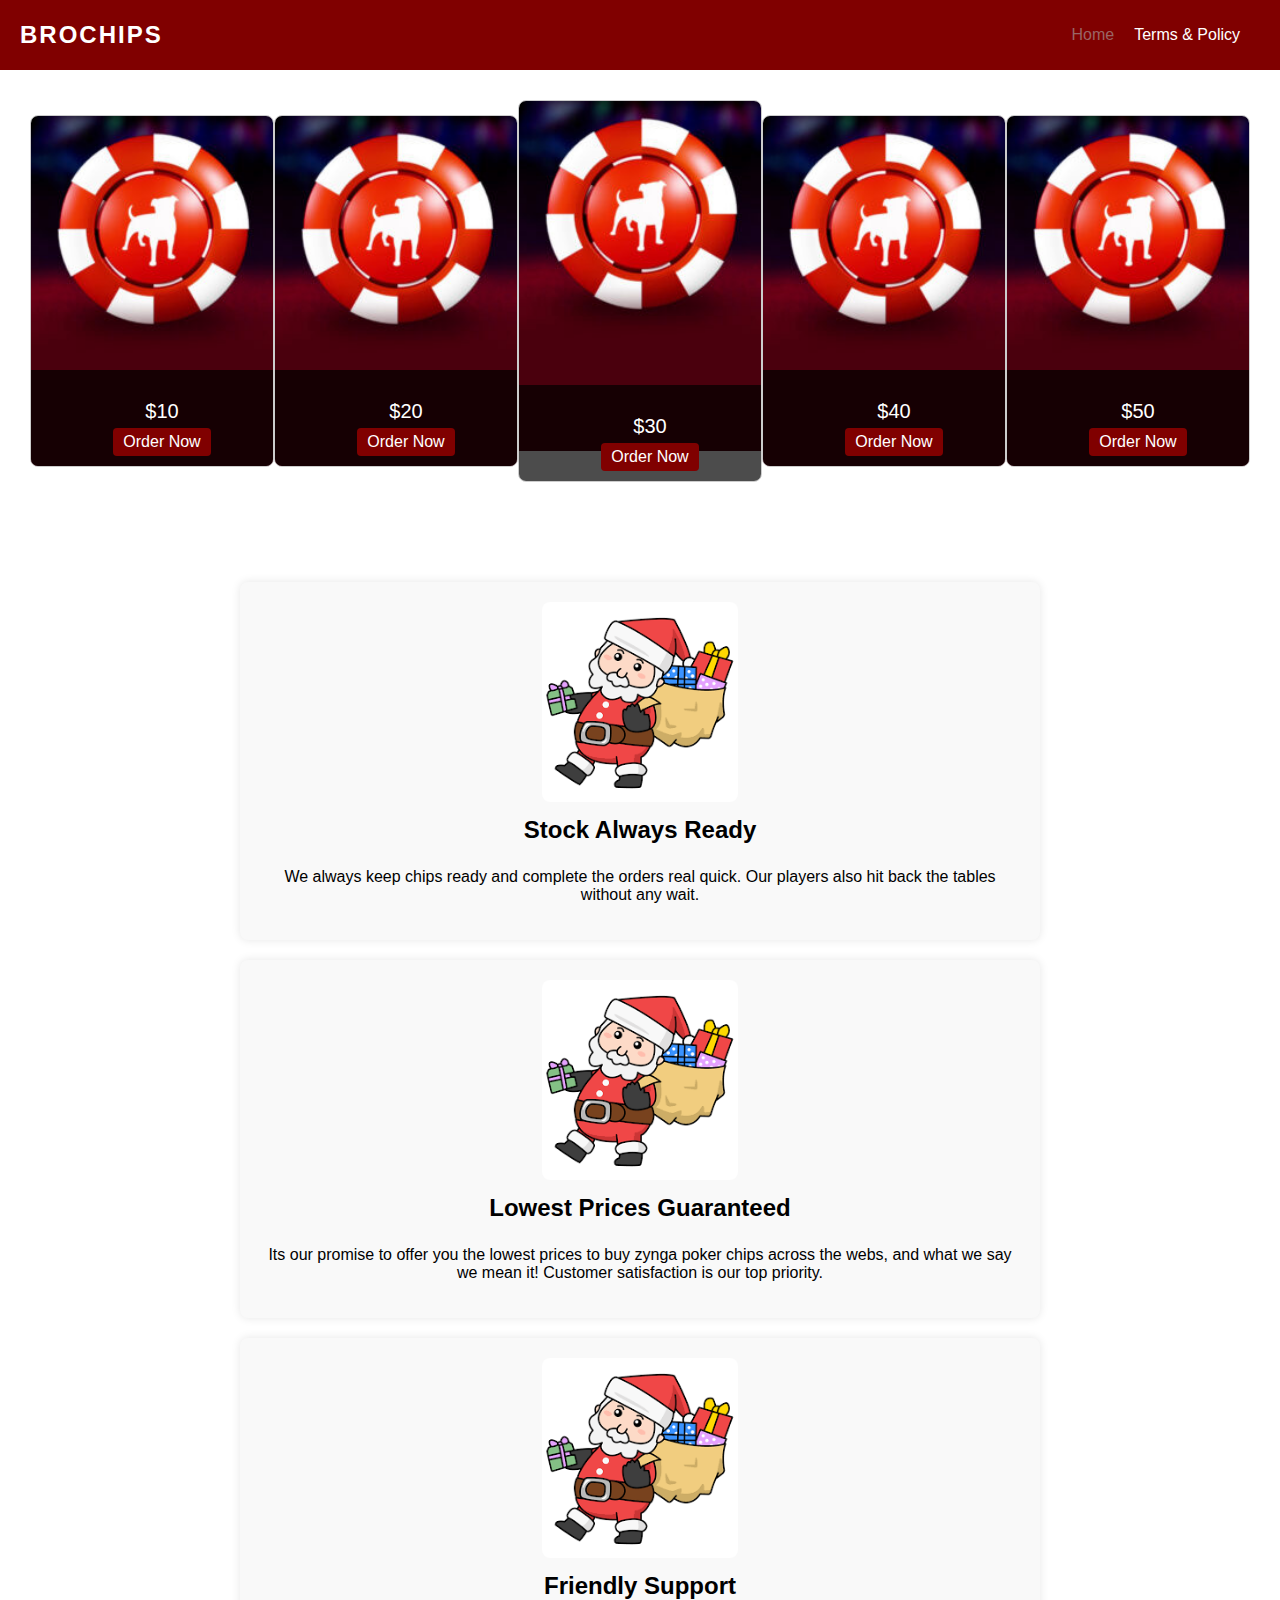
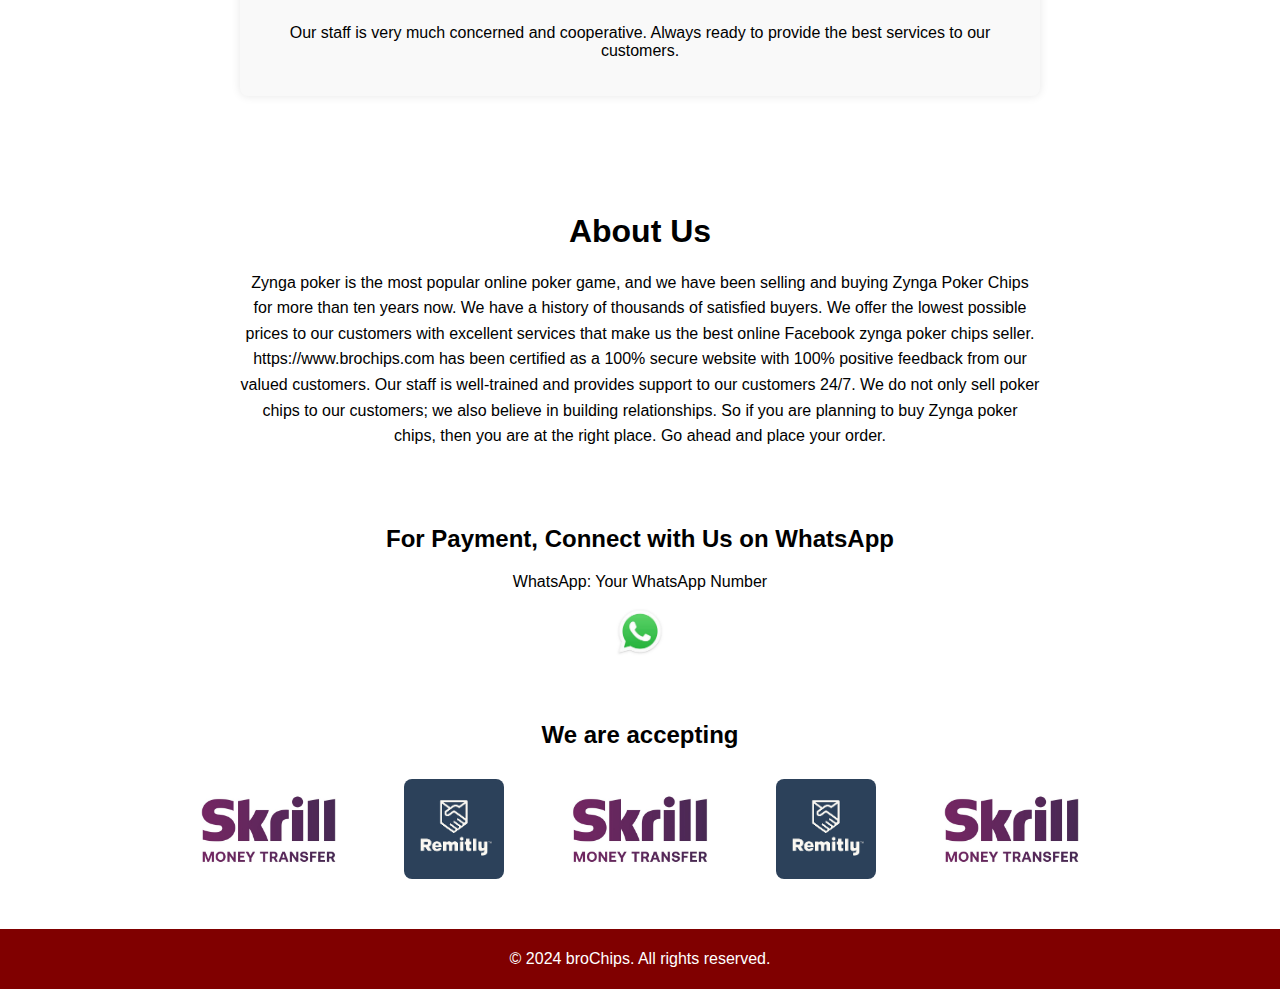
==== index.html @ 142a10ab "index___addtions" ====
<!DOCTYPE html>
<html lang="en">
<head>
    <meta charset="UTF-8">
    <meta name="viewport" content="width=device-width, initial-scale=1.0">
    <title>broChips Portfolio</title>
    <link rel="stylesheet" href="css/style.css">
</head>
<body>
    <header>
        <div class="container">
            <nav class="navbar">
                <div class="logo">
                    broChips
                </div>
                <ul class="nav-links">
                    <li class="active"><a href="index.html">Home</a></li>
                    <li><a href="termsAndPolicy.html">Terms & Policy</a></li>
                </ul>
            </nav>
        </div>
    </header>
    
    <div class="container">
    <main>
        <section id="pricing" class="pricing">
            <div class="pricing-card">
                <div class="card-background"></div>
                <div class="card-content">
                    <p class="price">$10</p>
                    <button class="order-btn" onclick="redirectToWhatsApp('Your WhatsApp Number')">Order Now</button>
                </div>
            </div>
            <div class="pricing-card">
                <div class="card-background"></div>
                <div class="card-content">
                    <p class="price">$20</p>
                    <button class="order-btn" onclick="redirectToWhatsApp('Your WhatsApp Number')">Order Now</button>
                </div>
            </div>
            <div class="pricing-card" id="pricing-card-3">
                <div class="card-background"></div>
                <div class="card-content">
                    <p class="price">$30</p>
                    <button class="order-btn" onclick="redirectToWhatsApp('Your WhatsApp Number')">Order Now</button>
                </div>
            </div>
            <div class="pricing-card">
                <div class="card-background"></div>
                <div class="card-content">
                    <p class="price">$40</p>
                    <button class="order-btn" onclick="redirectToWhatsApp('Your WhatsApp Number')">Order Now</button>
                </div>
            </div>
            <div class="pricing-card">
                <div class="card-background"></div>
                <div class="card-content">
                    <p class="price">$50</p>
                    <button class="order-btn" onclick="redirectToWhatsApp('Your WhatsApp Number')">Order Now</button>
                </div>
            </div>
        </section>

        <section id="features" class="features">
            <div class="container">
                <div class="feature">
                    <img src="img/brochipssanta.png" alt="Feature 2">
                    <h3>Stock Always Ready</h3>
                    <p>We always keep chips ready and complete the orders real quick. Our players also hit back the tables without any wait.</p>
                </div>
                <div class="feature">
                    <img src="img/brochipssanta.png" alt="Feature 1">
                    <h3>Lowest Prices Guaranteed</h3>
                    <p>Its our promise to offer you the lowest prices to buy zynga poker chips across the webs, and what we say we mean it! Customer satisfaction is our top priority.</p>
                </div>
                <div class="feature">
                    <img src="img/brochipssanta.png" alt="Feature 3">
                    <h3>Friendly Support</h3>
                    <p>Our staff is very much concerned and cooperative. Always ready to provide the best services to our customers.</p>
                </div>
            </div>
        </section>
        
        
        <section id="about" class="about">
            <div class="container">
                <h2>About Us</h2>
                <div class="about-content">
                    <p>Zynga poker is the most popular online poker game, and we have been selling and buying Zynga Poker Chips for more than ten years now. We have a history of thousands of satisfied buyers.
                         We offer the lowest possible prices to our customers with excellent services that make us the best online Facebook zynga poker chips seller. https://www.brochips.com has been certified as a 100% secure website with 100%
                          positive feedback from our valued customers. Our staff is well-trained and provides support to our customers 24/7. We do not only sell poker chips to our customers; we also believe in building relationships.
                           So if you are planning to buy Zynga poker chips, then you are at the right place. Go ahead and place your order.</p>
                </div>
            </div>
        </section>
        

        <section id="payment" class="payment">
            <div class="payment-info">
                <h2>For Payment, Connect with Us on WhatsApp</h2>
                <p>WhatsApp: <span class="whatsapp-number">Your WhatsApp Number</span></p>
                <a href="https://wa.me/YourWhatsAppNumber" target="_blank"><img src="img/whatsapp.jpeg" alt="WhatsApp Logo"></a>
            </div>
        </section>
        

        <section id="accepting" class="accepting">
            <h2>We are accepting</h2>
            <div class="accepting-images">
                <img src="img/skrill.jpg" alt="Payment Method 1">
                <img src="img/remitly.png" alt="Payment Method 2">
                <img src="img/skrill.jpg" alt="Payment Method 3">
                <img src="img/remitly.png" alt="Payment Method 4">
                <img src="img/skrill.jpg" alt="Payment Method 5">
            </div>
        </section>
    </main>
    </div>

    <footer>
        <div class="container">
        <div class="footer-content">
            <p>&copy; 2024 broChips. All rights reserved.</p>
        </div>
        </div>
    </footer>

    <script>
        function redirectToWhatsApp(whatsappNumber) {
            window.location.href = "https://wa.me/" + whatsappNumber;
        }
    </script>
</body>
</html>
---- css/style.css ----
/* styles.css */
body {
    font-family: Arial, sans-serif;
    margin: 0;
    padding: 0;
}

.container {
    max-width: 1400px;
    margin: 0 auto;
}

/* Header styles */
header {
    background-color: #800000;
    color: #fff;
    padding: 10px 0;
    transition: padding 0.3s ease;
}

.logo {
    font-family: Arial, sans-serif;
    font-size: 24px;
    font-weight: bold;
    text-transform: uppercase;
    color: #fff;
    letter-spacing: 2px;
    padding: 10px 0;
}

/* Navbar styles */
.navbar {
    display: flex;
    justify-content: space-between;
    align-items: center;
    padding: 0 20px;
}

.navbar img {
    height: 50px;
}

.nav-links {
    list-style: none;
    display: flex;
}

.nav-links li {
    margin-right: 20px;
}

.nav-links li a {
    text-decoration: none;
    color: #fff;
    transition: color 0.3s ease;
}

.nav-links li.active a {
    color: #9a6565;
}

.nav-links li a:hover {
    color: #9a6565;
}

footer{
    background-color: #800000;
}
.footer-content {
    color: #fff;
    text-align: center;
    padding: 5px 0;
}

/* Pricing card styles */
.pricing {
    margin: 30px;
    display: flex;
    justify-content: space-between;
    align-items: center;
    text-align: center;
}

.pricing-card {
    flex: 1;
    position: relative;
    overflow: hidden;
    border: 1px solid #ccc;
    border-radius: 8px;
    margin-bottom: 20px;
}
#pricing-card-3{
    height: 380px;
}

.card-background {
    width: 100%;
    height: 350px;
    background-image: url("../img/zynga-bg.jpg");
    background-size: cover;
    background-position: center;
}

.card-content {
    position: absolute;
    bottom: 0;
    left: 0;
    width: 100%;
    background-color: rgba(0, 0, 0, 0.7);
    padding: 10px;
    color: #fff;
}

.price {
    font-size: 20px;
    margin-bottom: 5px;
}

.order-btn {
    background-color: #800000;
    color: #fff;
    border: none;
    border-radius: 4px;
    padding: 5px 10px;
    font-size: 16px;
    cursor: pointer;
    transition: background-color 0.3s ease;
}

.order-btn:hover {
    background-color: #5c0000;
}


.features {
    padding: 50px 0;
}

.features .container {
    display: flex;
    flex-direction: column;
    justify-content: space-between;
    align-items: center;
    flex-wrap: wrap;
    gap: 20px;
    max-width: 800px;
    margin: 0 auto;
}

.feature {
    flex: 1;
    text-align: center;
    padding: 20px;
    background-color: #f9f9f9;
    border-radius: 8px;
    box-shadow: 0 0 10px rgba(0, 0, 0, 0.1);
}

.feature img {
    max-width: 100%;
    max-height: 200px;
    width: auto;
    height: auto;
    border-radius: 8px;
}

.feature h3 {
    font-size: 24px;
    margin-top: 10px;
}

.feature p {
    font-size: 16px;
    margin-top: 10px;
}



/* WhatsApp logo styles */
.payment-info {
    text-align: center;
    margin-top: 20px;
}

.payment-info img {
    width: 50px;
    height: auto;
    cursor: pointer;
    transition: transform 0.3s ease;
}

.payment-info img:hover {
    transform: scale(1.1);
}



/* Accepting section styles */
.accepting {
    text-align: center;
    padding: 40px 0;
}

.accepting h2 {
    font-size: 24px;
    margin-bottom: 20px;
}

.accepting-images {
    display: flex;
    justify-content: center;
    align-items: center;
    gap: 20px;
}


.accepting-images img {
    max-width: 100%;
    max-height: 100px;
    width: auto;
    height: auto;
    border-radius: 8px;
    margin: 10px;
}

/* styles.css */

.about {
    text-align: center;
    padding: 40px 0;
}

.about h2 {
    font-size: 32px;
    margin-bottom: 20px;
}

.about-content {
    max-width: 800px;
    margin: 0 auto;
    text-align: center;
    line-height: 1.6;
}
/* terms an policy */
.terms-policy h2{
    text-align: center;
    margin: 40px;
}
.terms-policy ul {
    list-style-type: disc;
    padding: 20px;
}

.terms-policy ul li {
    margin-bottom: 20px;
    line-height: 1.6;
    color: #666;
    font-size: 1rem;
}


/* styles.css */

@media only screen and (max-width: 360px) {
    /* Add your CSS rules for screens up to 360px here */
}

@media only screen and (min-width: 361px) and (max-width: 600px) {
    .pricing-card {
        width: 100%;
    }
}

@media only screen and (min-width: 601px) and (max-width: 768px) {
    .pricing-card {
        width: calc(50% - 20px);
    }
}

@media only screen and (min-width: 769px) and (max-width: 992px) {
    /* Add your CSS rules for screens between 769px and 992px here */
}

@media only screen and (min-width: 993px) and (max-width: 1200px) {
    /* Add your CSS rules for screens between 993px and 1200px here */
}

@media only screen and (min-width: 1201px) {
    /* Add your CSS rules for screens larger than 1200px here */
}
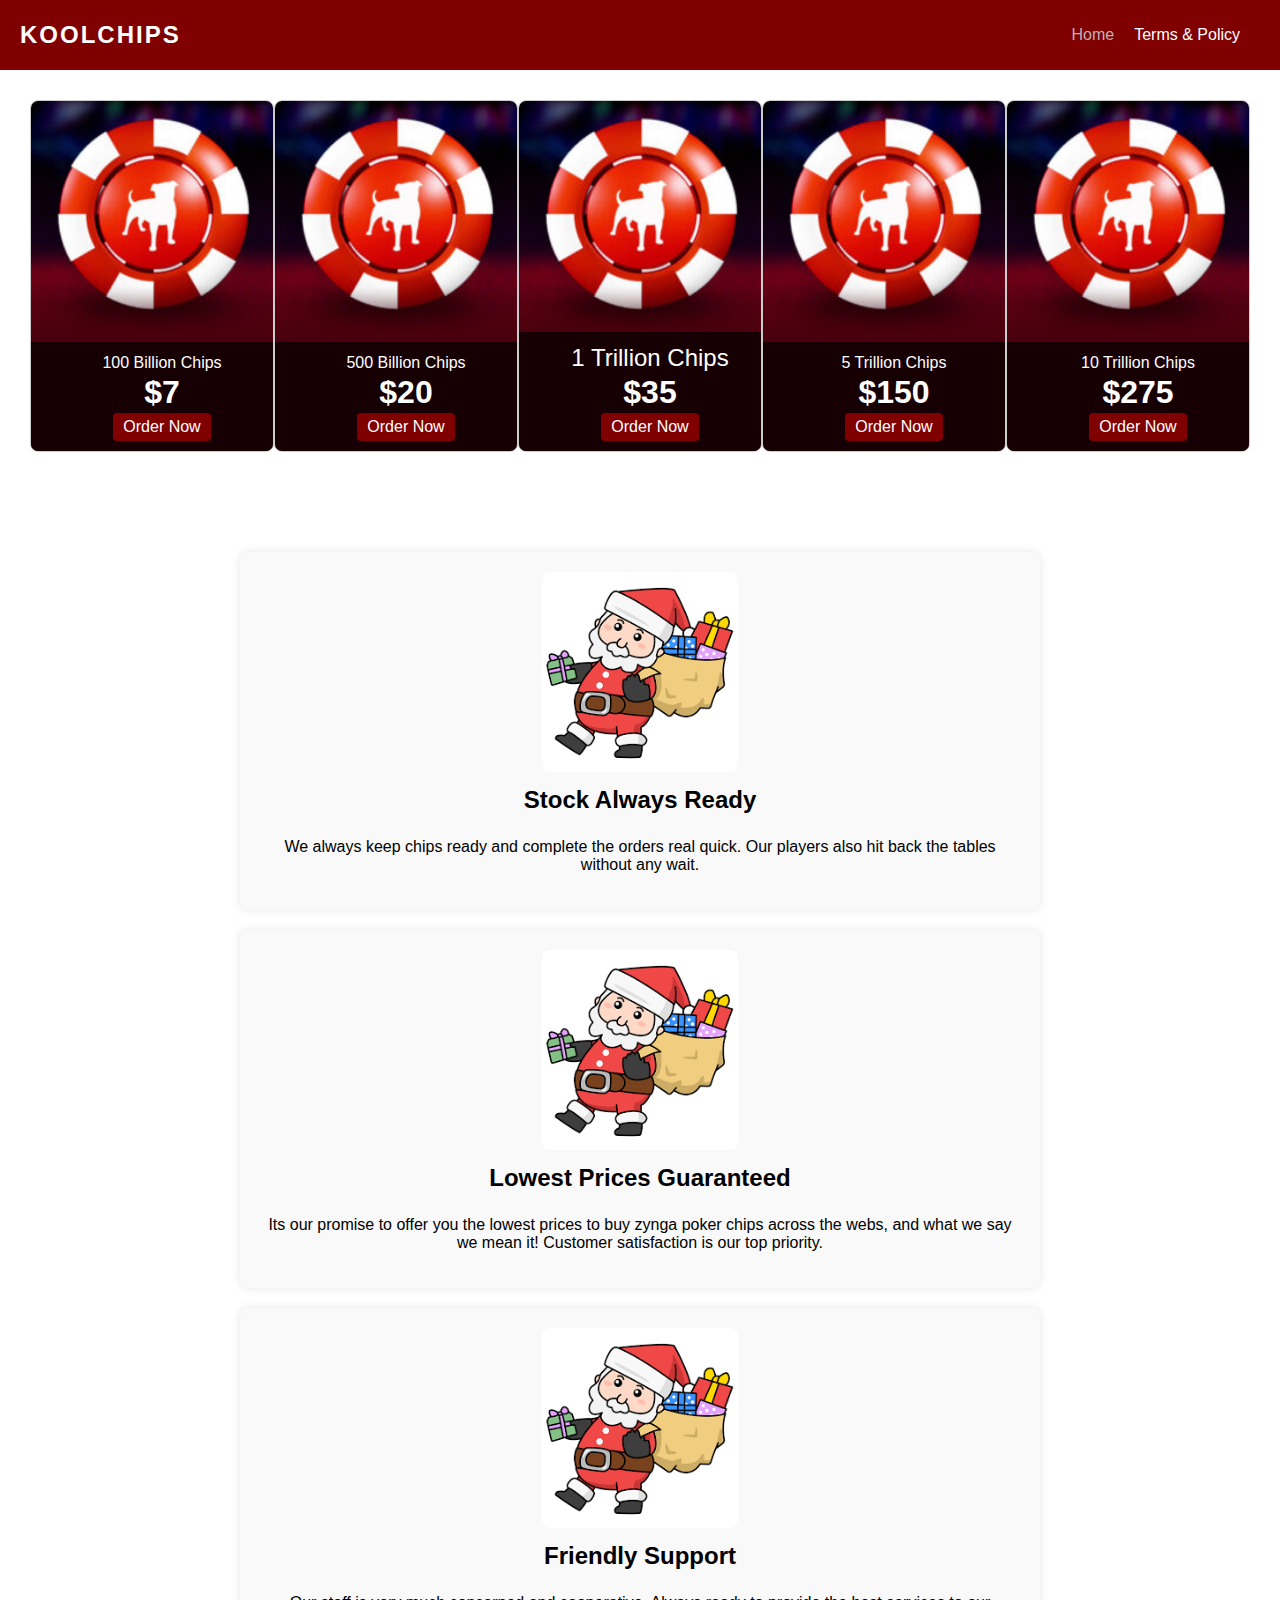
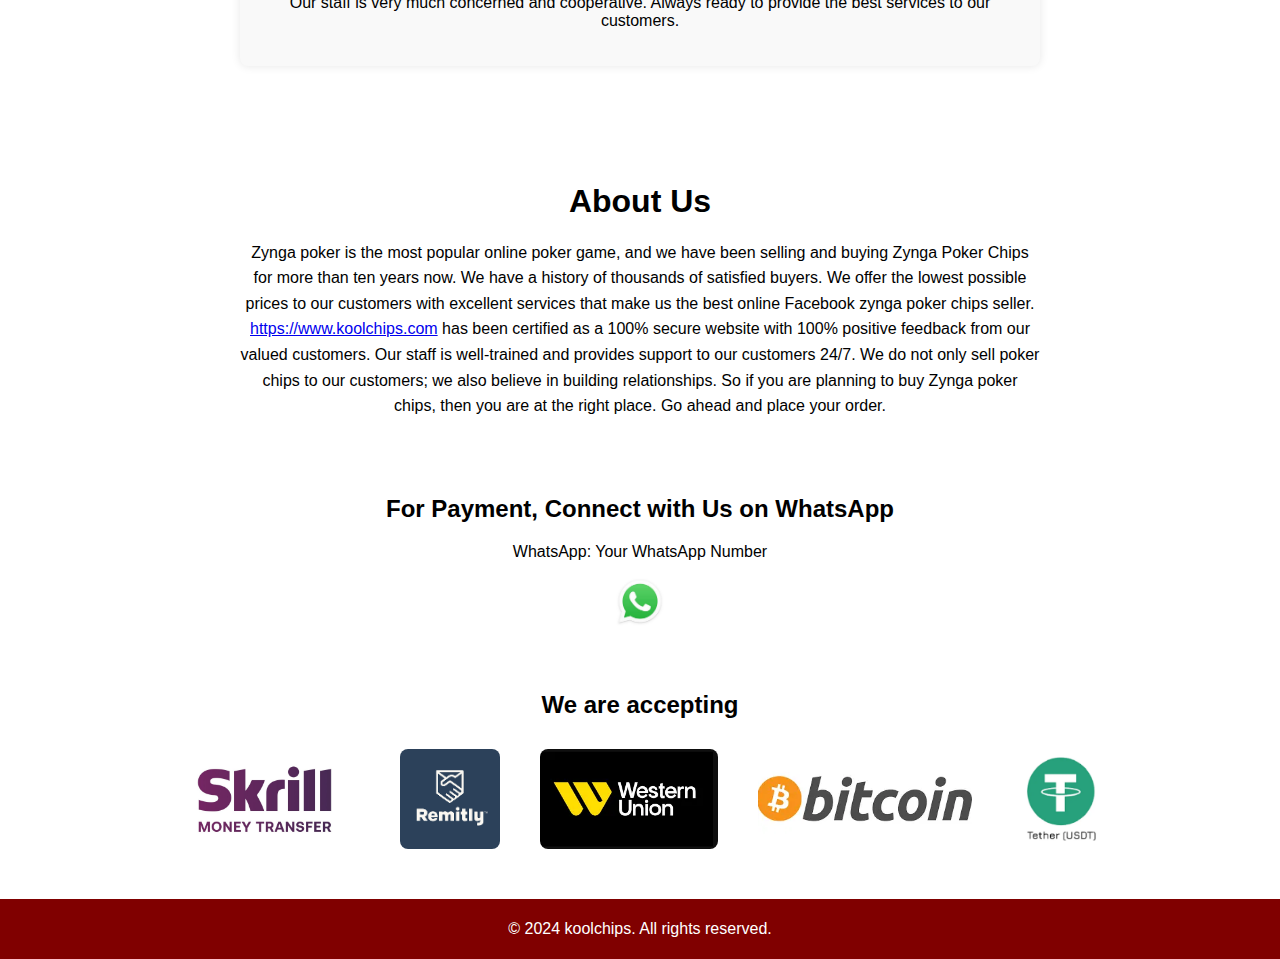
==== commit a17ec94e: "added changes" ====
--- a/index.html
+++ b/index.html
@@ -3,7 +3,7 @@
 <head>
     <meta charset="UTF-8">
     <meta name="viewport" content="width=device-width, initial-scale=1.0">
-    <title>broChips Portfolio</title>
+    <title>koolchips</title>
     <link rel="stylesheet" href="css/style.css">
 </head>
 <body>
@@ -11,7 +11,7 @@
         <div class="container">
             <nav class="navbar">
                 <div class="logo">
-                    broChips
+                    koolchips
                 </div>
                 <ul class="nav-links">
                     <li class="active"><a href="index.html">Home</a></li>
@@ -27,35 +27,40 @@
             <div class="pricing-card">
                 <div class="card-background"></div>
                 <div class="card-content">
-                    <p class="price">$10</p>
+                    <p class="amount">100 Billion Chips</p>
+                    <p class="price">$7</p>
                     <button class="order-btn" onclick="redirectToWhatsApp('Your WhatsApp Number')">Order Now</button>
                 </div>
             </div>
             <div class="pricing-card">
                 <div class="card-background"></div>
                 <div class="card-content">
+                    <p class="amount">500 Billion Chips</p>
                     <p class="price">$20</p>
-                    <button class="order-btn" onclick="redirectToWhatsApp('Your WhatsApp Number')">Order Now</button>
-                </div>
-            </div>
-            <div class="pricing-card" id="pricing-card-3">
-                <div class="card-background"></div>
-                <div class="card-content">
-                    <p class="price">$30</p>
                     <button class="order-btn" onclick="redirectToWhatsApp('Your WhatsApp Number')">Order Now</button>
                 </div>
             </div>
             <div class="pricing-card">
                 <div class="card-background"></div>
                 <div class="card-content">
-                    <p class="price">$40</p>
+                    <p class="amount" style="font-size: 1.5rem;">1 Trillion Chips</p>
+                    <p class="price">$35</p>
                     <button class="order-btn" onclick="redirectToWhatsApp('Your WhatsApp Number')">Order Now</button>
                 </div>
             </div>
             <div class="pricing-card">
                 <div class="card-background"></div>
                 <div class="card-content">
-                    <p class="price">$50</p>
+                    <p class="amount">5 Trillion Chips</p>
+                    <p class="price">$150</p>
+                    <button class="order-btn" onclick="redirectToWhatsApp('Your WhatsApp Number')">Order Now</button>
+                </div>
+            </div>
+            <div class="pricing-card">
+                <div class="card-background"></div>
+                <div class="card-content">
+                    <p class="amount">10 Trillion Chips</p>
+                    <p class="price">$275</p>
                     <button class="order-btn" onclick="redirectToWhatsApp('Your WhatsApp Number')">Order Now</button>
                 </div>
             </div>
@@ -87,7 +92,7 @@
                 <h2>About Us</h2>
                 <div class="about-content">
                     <p>Zynga poker is the most popular online poker game, and we have been selling and buying Zynga Poker Chips for more than ten years now. We have a history of thousands of satisfied buyers.
-                         We offer the lowest possible prices to our customers with excellent services that make us the best online Facebook zynga poker chips seller. https://www.brochips.com has been certified as a 100% secure website with 100%
+                         We offer the lowest possible prices to our customers with excellent services that make us the best online Facebook zynga poker chips seller. <a href="index.html">https://www.koolchips.com</a> has been certified as a 100% secure website with 100%
                           positive feedback from our valued customers. Our staff is well-trained and provides support to our customers 24/7. We do not only sell poker chips to our customers; we also believe in building relationships.
                            So if you are planning to buy Zynga poker chips, then you are at the right place. Go ahead and place your order.</p>
                 </div>
@@ -109,9 +114,9 @@
             <div class="accepting-images">
                 <img src="img/skrill.jpg" alt="Payment Method 1">
                 <img src="img/remitly.png" alt="Payment Method 2">
-                <img src="img/skrill.jpg" alt="Payment Method 3">
-                <img src="img/remitly.png" alt="Payment Method 4">
-                <img src="img/skrill.jpg" alt="Payment Method 5">
+                <img src="img/westernunion.png" alt="Payment Method 3">
+                <img src="img/bitcoin.png" alt="Payment Method 4">
+                <img src="img/tether.png" alt="Payment Method 5">
             </div>
         </section>
     </main>
@@ -120,7 +125,7 @@
     <footer>
         <div class="container">
         <div class="footer-content">
-            <p>&copy; 2024 broChips. All rights reserved.</p>
+            <p>&copy; 2024 koolchips. All rights reserved.</p>
         </div>
         </div>
     </footer>
--- a/css/style.css
+++ b/css/style.css
@@ -56,7 +56,7 @@
 }
 
 .nav-links li.active a {
-    color: #9a6565;
+    color: #bfb1b6;
 }
 
 .nav-links li a:hover {
@@ -112,8 +112,13 @@
 }
 
 .price {
-    font-size: 20px;
-    margin-bottom: 5px;
+    font-size: 2rem;
+    margin: 2px;
+    font-weight: bold;
+}
+.amount{
+    margin: 2px;
+    font-size: 1rem;
 }
 
 .order-btn {
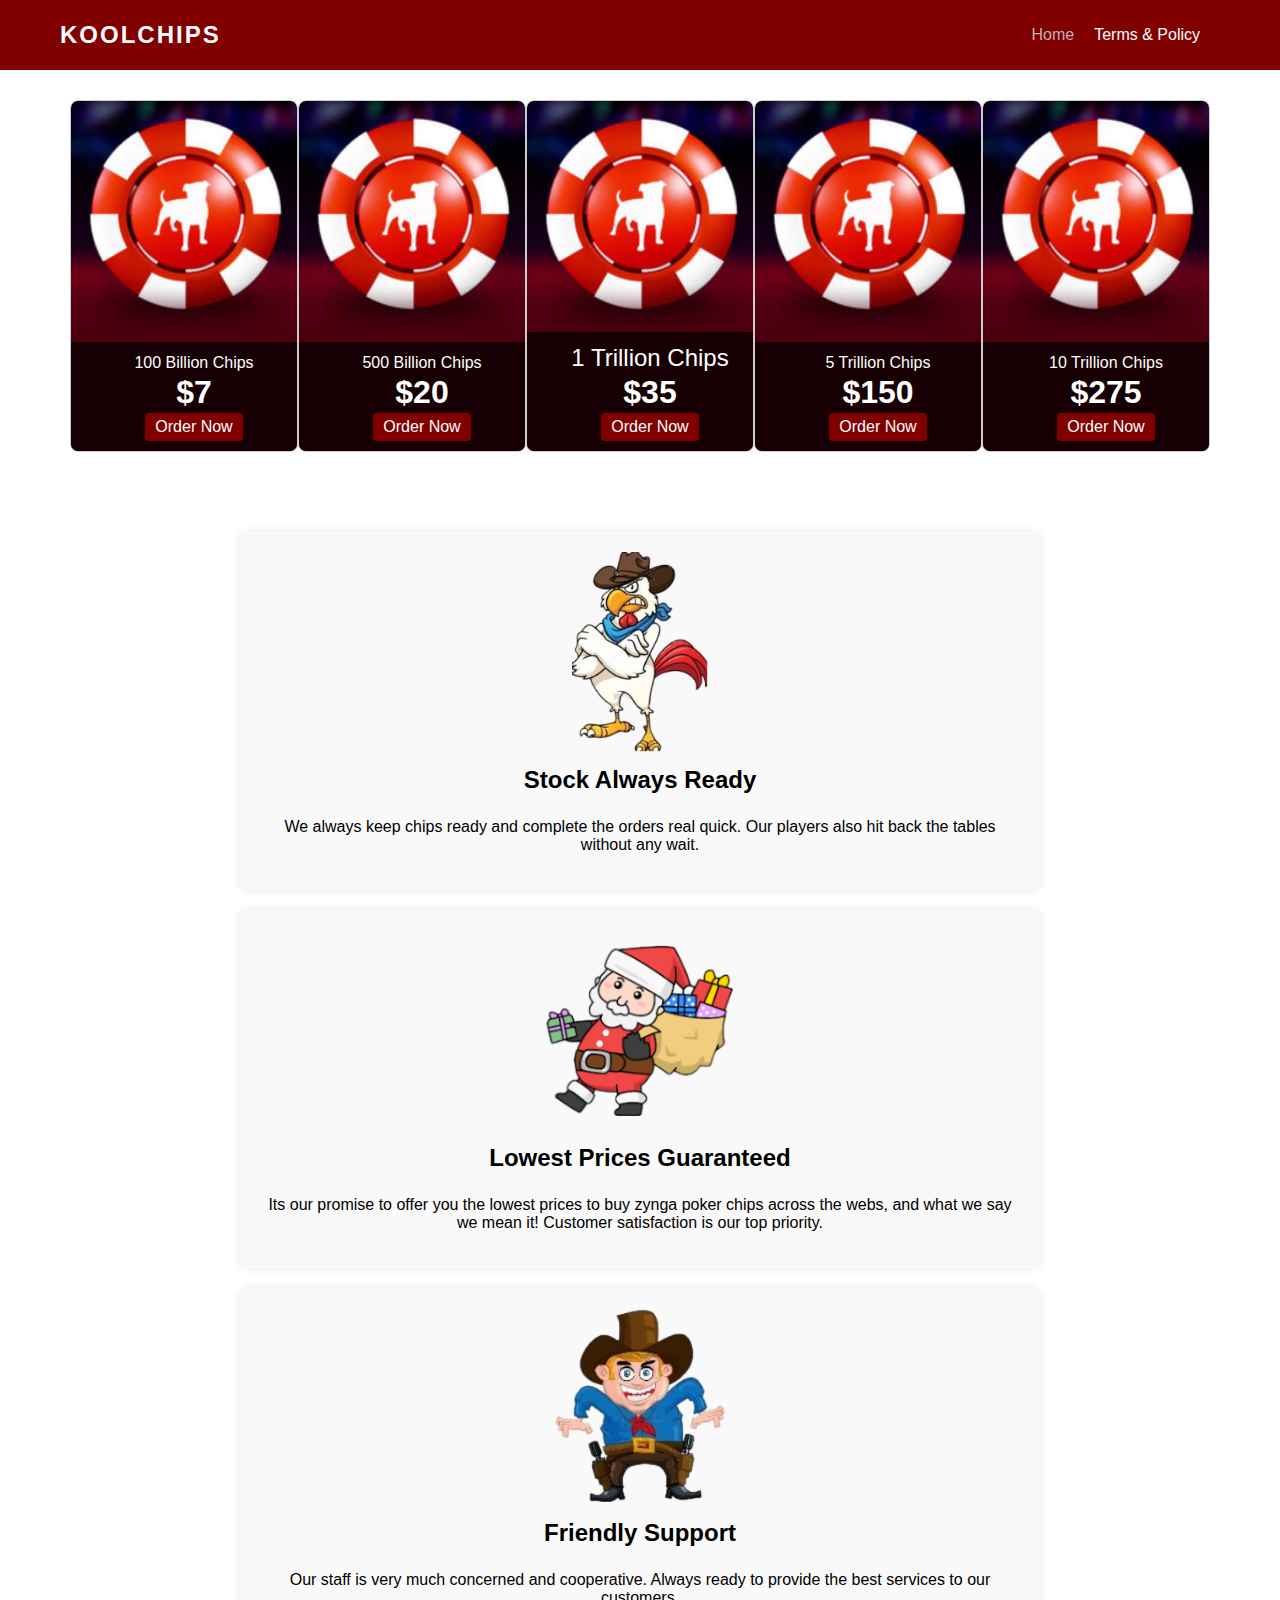
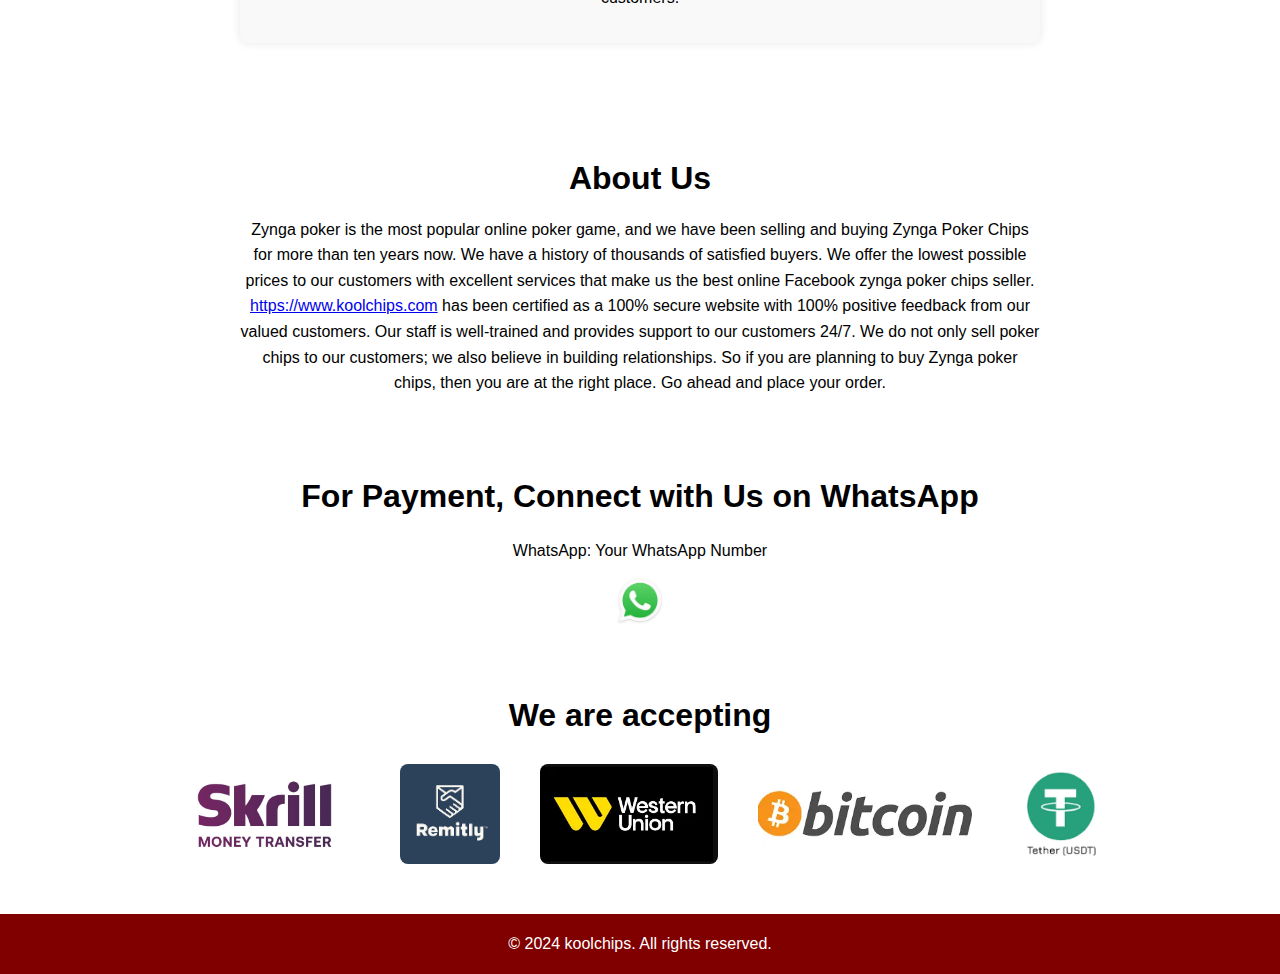
==== commit 2e9cbb4f: "responsiveness" ====
--- a/index.html
+++ b/index.html
@@ -11,7 +11,9 @@
         <div class="container">
             <nav class="navbar">
                 <div class="logo">
+                    <a href="index.html">
                     koolchips
+                </a>
                 </div>
                 <ul class="nav-links">
                     <li class="active"><a href="index.html">Home</a></li>
@@ -43,7 +45,7 @@
             <div class="pricing-card">
                 <div class="card-background"></div>
                 <div class="card-content">
-                    <p class="amount" style="font-size: 1.5rem;">1 Trillion Chips</p>
+                    <p class="amount" id="t-chips">1 Trillion Chips</p>
                     <p class="price">$35</p>
                     <button class="order-btn" onclick="redirectToWhatsApp('Your WhatsApp Number')">Order Now</button>
                 </div>
@@ -69,7 +71,7 @@
         <section id="features" class="features">
             <div class="container">
                 <div class="feature">
-                    <img src="img/brochipssanta.png" alt="Feature 2">
+                    <img src="img/koolchipsroaster.png" alt="Feature 2">
                     <h3>Stock Always Ready</h3>
                     <p>We always keep chips ready and complete the orders real quick. Our players also hit back the tables without any wait.</p>
                 </div>
@@ -79,7 +81,7 @@
                     <p>Its our promise to offer you the lowest prices to buy zynga poker chips across the webs, and what we say we mean it! Customer satisfaction is our top priority.</p>
                 </div>
                 <div class="feature">
-                    <img src="img/brochipssanta.png" alt="Feature 3">
+                    <img src="img/koolchipsduelman.png" alt="Feature 3">
                     <h3>Friendly Support</h3>
                     <p>Our staff is very much concerned and cooperative. Always ready to provide the best services to our customers.</p>
                 </div>
--- a/css/style.css
+++ b/css/style.css
@@ -6,7 +6,7 @@
 }
 
 .container {
-    max-width: 1400px;
+    max-width: 1200px;
     margin: 0 auto;
 }
 
@@ -23,9 +23,12 @@
     font-size: 24px;
     font-weight: bold;
     text-transform: uppercase;
-    color: #fff;
     letter-spacing: 2px;
     padding: 10px 0;
+}
+.logo a{
+    text-decoration: none;
+     color: #fff;;
 }
 
 /* Navbar styles */
@@ -87,7 +90,6 @@
     overflow: hidden;
     border: 1px solid #ccc;
     border-radius: 8px;
-    margin-bottom: 20px;
 }
 #pricing-card-3{
     height: 380px;
@@ -120,6 +122,9 @@
     margin: 2px;
     font-size: 1rem;
 }
+#t-chips {
+    font-size: 1.5rem;
+}
 
 .order-btn {
     background-color: #800000;
@@ -182,6 +187,9 @@
 
 
 /* WhatsApp logo styles */
+.payment h2{
+   font-size: 32px;
+}
 .payment-info {
     text-align: center;
     margin-top: 20px;
@@ -207,12 +215,13 @@
 }
 
 .accepting h2 {
-    font-size: 24px;
+    font-size: 32px;
     margin-bottom: 20px;
 }
 
 .accepting-images {
     display: flex;
+    flex-wrap: wrap;
     justify-content: center;
     align-items: center;
     gap: 20px;
@@ -266,30 +275,60 @@
 
 /* styles.css */
 
-@media only screen and (max-width: 360px) {
+@media only screen and (max-width: 786px) {
     /* Add your CSS rules for screens up to 360px here */
-}
-
-@media only screen and (min-width: 361px) and (max-width: 600px) {
-    .pricing-card {
-        width: 100%;
-    }
-}
-
-@media only screen and (min-width: 601px) and (max-width: 768px) {
-    .pricing-card {
-        width: calc(50% - 20px);
-    }
-}
-
-@media only screen and (min-width: 769px) and (max-width: 992px) {
-    /* Add your CSS rules for screens between 769px and 992px here */
-}
-
-@media only screen and (min-width: 993px) and (max-width: 1200px) {
-    /* Add your CSS rules for screens between 993px and 1200px here */
-}
-
-@media only screen and (min-width: 1201px) {
-    /* Add your CSS rules for screens larger than 1200px here */
-}
+    .card-background {
+        height: 310px;
+    }
+    #t-chips {
+        font-size: 1rem;
+    }
+    .price{
+        font-size: 1rem;
+    }
+    
+}
+
+
+@media only screen and (max-width: 572px) {
+    /* Add your CSS rules for screens up to 360px here */
+    .card-background {
+        height: 310px;
+    }
+    #t-chips {
+        font-size: 1rem;
+    }
+    .price{
+        font-size: 1rem;
+    }
+    .order-btn {
+        padding: 2px 2px;
+        font-size: 14px;
+    }
+    .pricing{
+        margin: 10px 5px;
+    }
+    .navbar{
+        padding: 0 10px;
+    }
+    .logo{
+        font-size: 20px;
+    }
+    .nav-links li {
+        margin-right: 5px;
+    }
+    .about {
+        padding: 20px 15px;
+    }
+    .features {
+        padding: 25px 0;
+    }
+    .payment{
+        padding: 15px 0px;
+    }
+    .accepting-images {
+        gap: 5px;
+    }
+    
+}
+
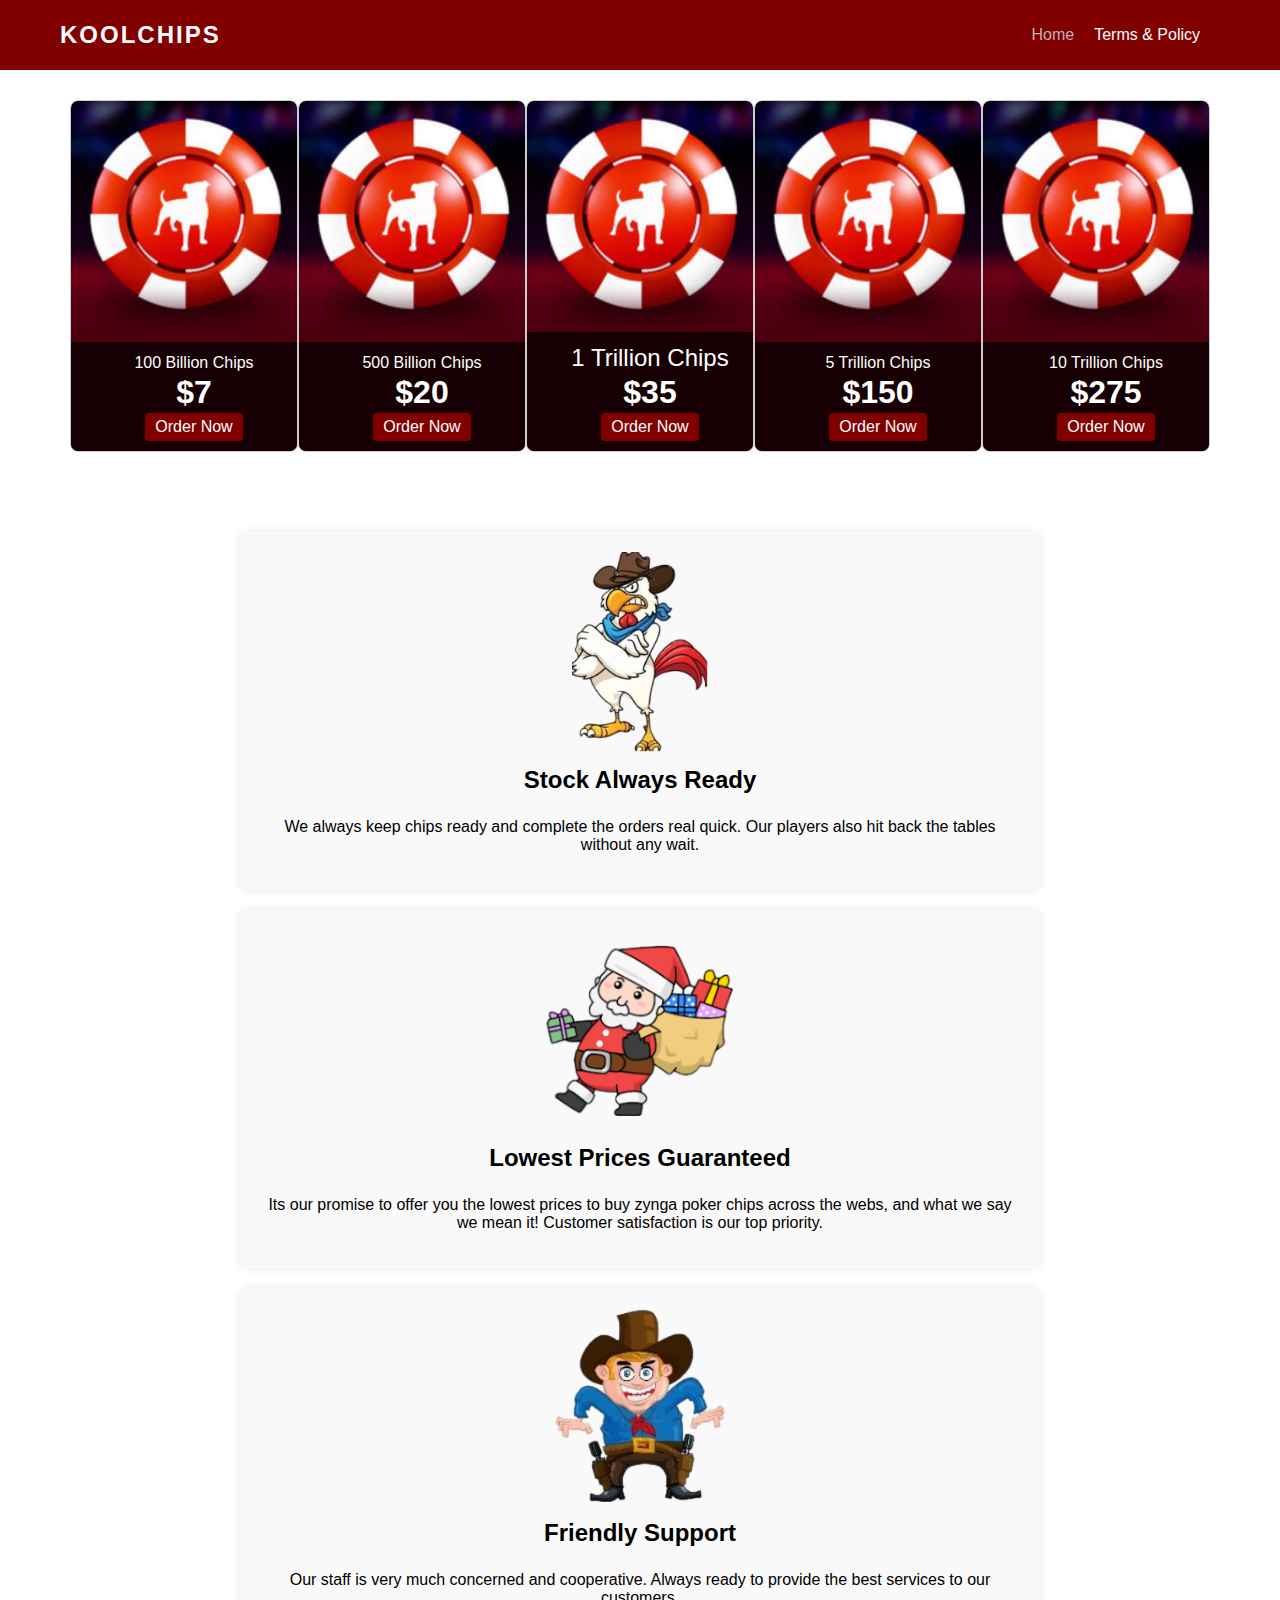
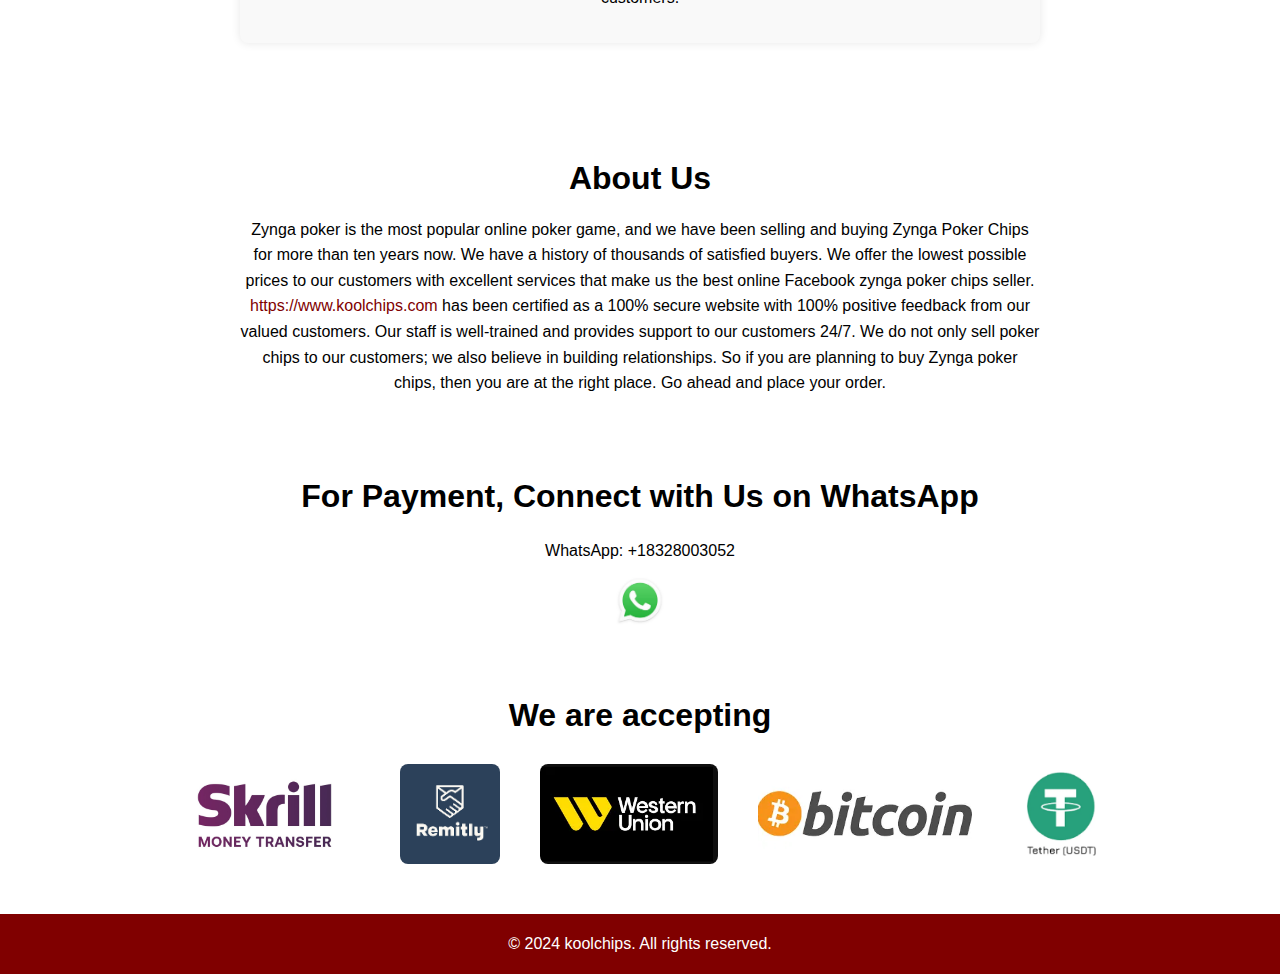
==== commit 37b51fb0: "responsiveness" ====
--- a/index.html
+++ b/index.html
@@ -31,7 +31,7 @@
                 <div class="card-content">
                     <p class="amount">100 Billion Chips</p>
                     <p class="price">$7</p>
-                    <button class="order-btn" onclick="redirectToWhatsApp('Your WhatsApp Number')">Order Now</button>
+                    <button class="order-btn" onclick="redirectToWhatsApp('+18328003052')">Order Now</button>
                 </div>
             </div>
             <div class="pricing-card">
@@ -39,7 +39,7 @@
                 <div class="card-content">
                     <p class="amount">500 Billion Chips</p>
                     <p class="price">$20</p>
-                    <button class="order-btn" onclick="redirectToWhatsApp('Your WhatsApp Number')">Order Now</button>
+                    <button class="order-btn" onclick="redirectToWhatsApp('+18328003052')">Order Now</button>
                 </div>
             </div>
             <div class="pricing-card">
@@ -47,7 +47,7 @@
                 <div class="card-content">
                     <p class="amount" id="t-chips">1 Trillion Chips</p>
                     <p class="price">$35</p>
-                    <button class="order-btn" onclick="redirectToWhatsApp('Your WhatsApp Number')">Order Now</button>
+                    <button class="order-btn" onclick="redirectToWhatsApp('+18328003052')">Order Now</button>
                 </div>
             </div>
             <div class="pricing-card">
@@ -55,7 +55,7 @@
                 <div class="card-content">
                     <p class="amount">5 Trillion Chips</p>
                     <p class="price">$150</p>
-                    <button class="order-btn" onclick="redirectToWhatsApp('Your WhatsApp Number')">Order Now</button>
+                    <button class="order-btn" onclick="redirectToWhatsApp('+18328003052')">Order Now</button>
                 </div>
             </div>
             <div class="pricing-card">
@@ -63,7 +63,7 @@
                 <div class="card-content">
                     <p class="amount">10 Trillion Chips</p>
                     <p class="price">$275</p>
-                    <button class="order-btn" onclick="redirectToWhatsApp('Your WhatsApp Number')">Order Now</button>
+                    <button class="order-btn" onclick="redirectToWhatsApp('+18328003052')">Order Now</button>
                 </div>
             </div>
         </section>
@@ -105,8 +105,8 @@
         <section id="payment" class="payment">
             <div class="payment-info">
                 <h2>For Payment, Connect with Us on WhatsApp</h2>
-                <p>WhatsApp: <span class="whatsapp-number">Your WhatsApp Number</span></p>
-                <a href="https://wa.me/YourWhatsAppNumber" target="_blank"><img src="img/whatsapp.jpeg" alt="WhatsApp Logo"></a>
+                <p>WhatsApp: <span class="whatsapp-number">+18328003052</span></p>
+                <a href="https://wa.me/+18328003052" target="_blank"><img src="img/whatsapp.jpeg" alt="WhatsApp Logo"></a>
             </div>
         </section>
         
--- a/css/style.css
+++ b/css/style.css
@@ -255,6 +255,10 @@
     text-align: center;
     line-height: 1.6;
 }
+.about-content a{
+    text-decoration: none;
+    color: #800000;
+}
 /* terms an policy */
 .terms-policy h2{
     text-align: center;
@@ -271,6 +275,10 @@
     color: #666;
     font-size: 1rem;
 }
+.terms-policy a{
+    text-decoration: none;
+    color: #800000;
+}
 
 
 /* styles.css */
@@ -286,6 +294,9 @@
     .price{
         font-size: 1rem;
     }
+    .pricing{
+        margin: 10px 5px;
+    }
     
 }
 
@@ -305,15 +316,15 @@
         padding: 2px 2px;
         font-size: 14px;
     }
-    .pricing{
-        margin: 10px 5px;
-    }
     .navbar{
         padding: 0 10px;
     }
     .logo{
         font-size: 20px;
     }
+    .nav-links {
+        padding: 0px;
+    }
     .nav-links li {
         margin-right: 5px;
     }
